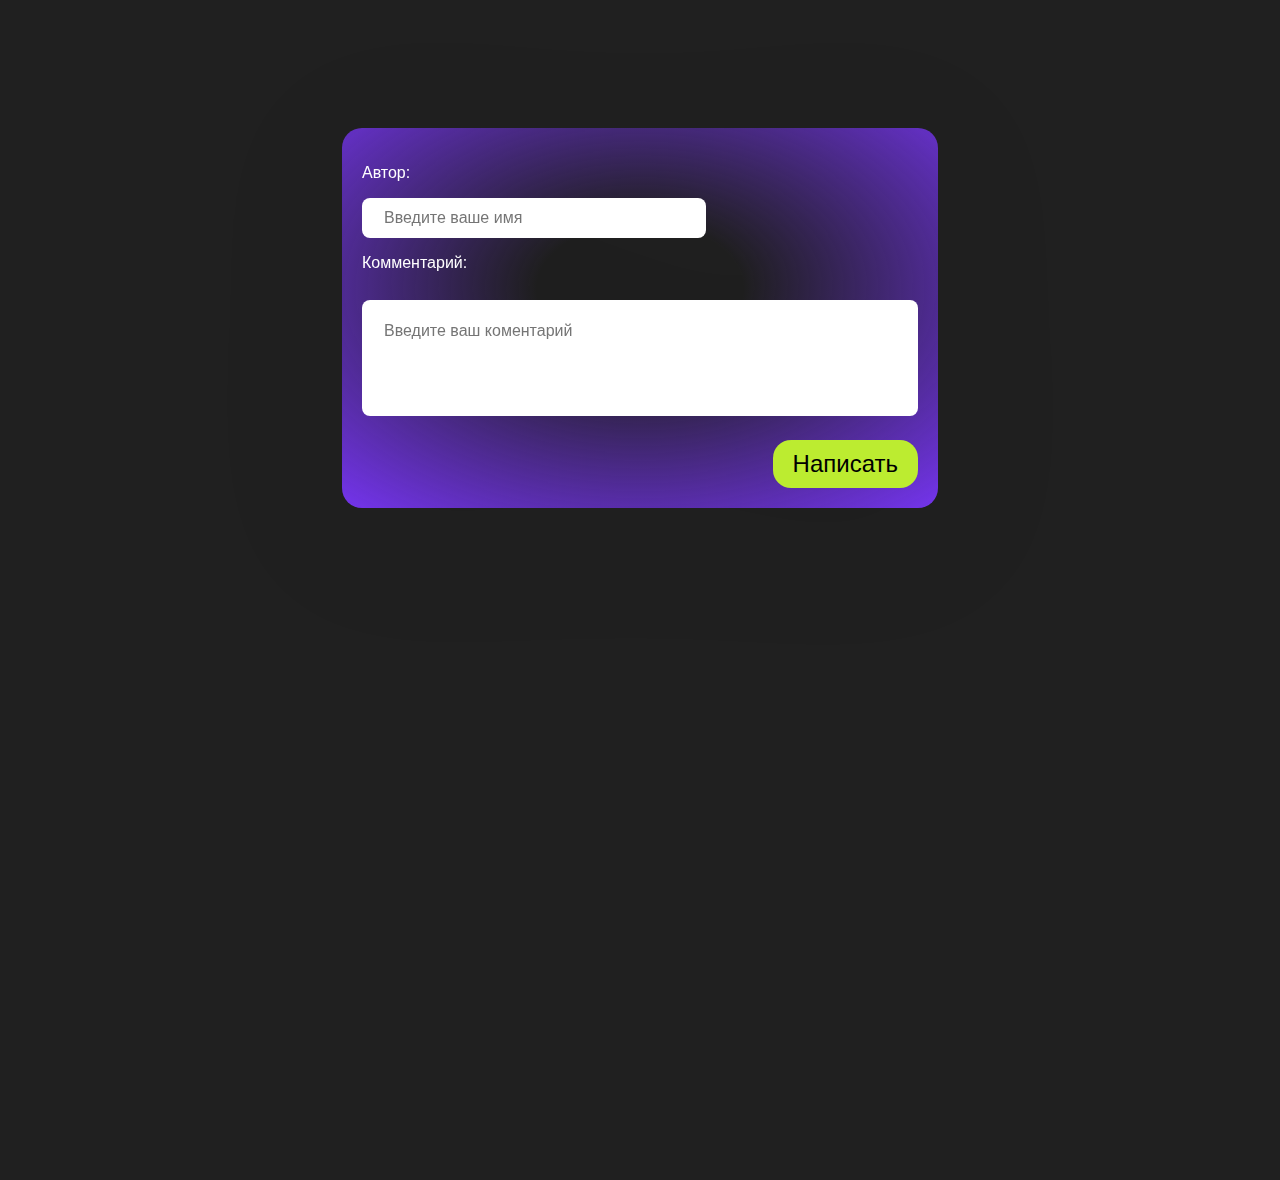
==== POST.html @ 89dcdd7a "catch" ====
<!DOCTYPE html>
<html>
  <head>
    <title>Проект "Комменты"</title>
    <meta charset="utf-8" />
    <link rel="stylesheet" href="styles.css" />
  </head>

  <body>
    <div class="container">
      <ul class="comments" id="list_wrapper">
        
      </ul>
      <div class="add-form">
        <p>Автор:</p>
        <input
          type="text"
          class="add-form-name"
          placeholder="Введите ваше имя"
          id="name_for_comment"
        />
        <p class="display_none quote_placeholder">Цитата:</p>
        <div class="display_none quote_placeholder">
          <textarea 
            class="quote_placeholder_textarea" 
            style="overflow: hidden;" 
            disabled="yes">
          </textarea>
          <button class="quote_placeholder_clear">Очистить</button>
        </div>
        <p>Комментарий:</p>
        <textarea
          type="textarea"
          class="add-form-text"
          placeholder="Введите ваш коментарий"
          rows="4"
          id="comment_area"
        ></textarea>
        <div class="add-form-row">
          <button class="add-form-button" id="button_submit">Написать</button>
        </div>
        
      </div>
    </div>
  </body>

  <script>
    "use strict";
    const buttonWrite = document.getElementById("button_submit");
    const nameInput = document.getElementById("name_for_comment");
    const commentItself = document.getElementById("comment_area");
    const newList = document.getElementById("list_wrapper");
    const quotePlaceholder = document.querySelector(".quote_placeholder_textarea")
    const quotePlaceholder_divs = document.querySelectorAll(".quote_placeholder")
    let stringifyArr = ""
    let stringifyName
    const randArr = [];
    let userOfQuote = '';
    quotePlaceholder.value = "";
    let uneditedARR = [];
    const clearButton = document.querySelector(".quote_placeholder_clear")
    clearButton.addEventListener("click", () => {
      quotePlaceholder.value = "";
      for (const element of quotePlaceholder_divs) {
        element.classList.add("display_none")
        }
      }
    )

    let everyUser = [
      {
        name: "Глеб Фокин",
        comment: "Это будет первый комментарий на этой странице",
        date: "12.02.22 12:18",
        likes: 3,
        active: "",
        index: 0,
        quote: ''
      },

      {
        name: "Варвара Н.",
        comment: "Мне нравится как оформлена эта страница! ❤",
        date: "13.02.22 19:22",
        likes: 75,
        active: "-active-like",
        index: 1,
        quote: ''
      }
    ]
    everyUser = []

    function renderGET(responseData) {
      randArr.length = 0
      let newwArr = responseData.comments
      for (let index = 0; index < newwArr.length; index++) {
          const randArr1 = [
          {
            name: "",
            comment: "",
            date: "",
            likes: 0,
            active: "",
            index: 0,
            quote: ""
          }
          ]
          let DATE = new Date(Date.parse(responseData.comments[index].date))
          let formattedDate = DATE.toLocaleString("en-GB", {
            week: "numeric",
            day: "numeric",
            month: "numeric",
            year: "2-digit",
            hour: "numeric",
            minute: "numeric"
          });
          
          let comment = responseData.comments[index].text;
          comment = comment.split('|||')
          formattedDate = formattedDate.replaceAll('/', '.');
          formattedDate = formattedDate.replaceAll(',', '');
          randArr1[0].name = responseData.comments[index].author.name
          randArr1[0].comment = comment[0]
          randArr1[0].date = formattedDate
          randArr1[0].likes = responseData.comments[index].likes
          randArr1[0].index = randArr.length
          randArr1[0].quote = comment[1]
          if (Number(responseData.comments[index].isLiked) === 1) {
            randArr1[0].active = "-active-like";
          } else {
            randArr1[0].active = "";
          }
          if (String(comment[1]) === String(undefined)) {
            randArr1[0].quote = ""
          }
          randArr.push(randArr1[0])
        }
        uneditedARR = newwArr
        everyUser = randArr
        renderStudents();
    }
    fetch("https://wedev-api.sky.pro/api/v1/:egor-epifancev/comments", {
      method: "GET"
    })
    .then((response) => {
      return response.json();
    })
    .then((responseData) => {  
        renderGET(responseData)
    });

    const inLikeButtonListeners = () => {
      const likeButtonElements = document.querySelectorAll(".like-button");
      for (const likeButtonElement of likeButtonElements) {
        likeButtonElement.addEventListener("click", () => {
          event.stopPropagation()
          const index = Number(likeButtonElement.dataset.index);
          for (let index1 = 0; index1 < everyUser.length; index1++) {
            if (everyUser[index1].index === index) {
              if (everyUser[index1].active === "") {
                everyUser[index1].likes += 1;
                everyUser[index1].active = "-active-like";
              } else {
                everyUser[index1].likes -= 1;
                everyUser[index1].active = "";
              }
            }
          }
          
          renderStudents();
        });
      }
    };

    const commentReply = () => {
      const commentReplyElements = document.querySelectorAll(".comment");
      for (const commentReplyElement of commentReplyElements) {
        commentReplyElement.addEventListener("click", () => {
          event.stopPropagation()
          const index = Number(commentReplyElement.dataset.index);
          for (let index1 = 0; index1 < everyUser.length; index1++) {
            if (everyUser[index1].index === index) {
              const textarea = document.querySelector(".quote_placeholder_textarea");
              textarea.value = everyUser[index1].comment;
              userOfQuote = everyUser[index1].name;
              for (const element of quotePlaceholder_divs) {
                element.classList.remove("display_none")
              }
            }
          }
          renderStudents();
        });
      }
    };

    const deleteButtons = () => {
      const deleteButtonsDivs = document.querySelectorAll(".delete")
      for (const deleteButton of deleteButtonsDivs) {
        deleteButton.addEventListener("click", () => {
          console.log("Element is in work!");
          event.stopPropagation()
          let id = Number(deleteButton.dataset.index)
          fetch ('https://wedev-api.sky.pro/api/v1/:egor-epifancev/comments/' + id, {
            method: 'DELETE' 
          })
          .then((response) => {
            return response.json();
          })
          .then((responseData) => {
            renderGET(responseData)
        });
          renderStudents();
        })
      }
    }

    const renderStudents = () => {
      const everyComment = everyUser
        .map((user, index) => {
          if ((user.quote !== "") && (index >= 1)) {
            return `
            <li class="comment" data-index="${index}">
              <div class="comment-header">
                <div>${user.name}</div>
                <div>${user.date}</div>
              </div>
              <div class="comment-body">
                <div class="comment-quote quote_background">
                  ${user.quote}
                </div>
                <div class="comment-text">
                  ${user.comment}
                </div>
              </div>
              <div class="comment-footer">
                <div class="delete" data-index="${uneditedARR[index].id}">
                  <svg style="color: white" xmlns="http://www.w3.org/2000/svg" width="30" height="30" fill="currentColor" class="bi bi-trash" viewBox="0 0 16 16"> <path d="M5.5 5.5A.5.5 0 0 1 6 6v6a.5.5 0 0 1-1 0V6a.5.5 0 0 1 .5-.5zm2.5 0a.5.5 0 0 1 .5.5v6a.5.5 0 0 1-1 0V6a.5.5 0 0 1 .5-.5zm3 .5a.5.5 0 0 0-1 0v6a.5.5 0 0 0 1 0V6z" fill="white"></path> <path fill-rule="evenodd" d="M14.5 3a1 1 0 0 1-1 1H13v9a2 2 0 0 1-2 2H5a2 2 0 0 1-2-2V4h-.5a1 1 0 0 1-1-1V2a1 1 0 0 1 1-1H6a1 1 0 0 1 1-1h2a1 1 0 0 1 1 1h3.5a1 1 0 0 1 1 1v1zM4.118 4 4 4.059V13a1 1 0 0 0 1 1h6a1 1 0 0 0 1-1V4.059L11.882 4H4.118zM2.5 3V2h11v1h-11z" fill="white"></path> </svg>
                </div>
                <div class="likes">
                  <span class="likes-counter">${user.likes}</span>
                  <button data-index="${index}" class="like-button ${user.active}"></button>
                </div>
              </div>
            </li>`;
          } else if (index < 1) {
            return `
            <li class="comment" data-index="${index}">
              <div class="comment-header">
                <div>${user.name}</div>
                <div>${user.date}</div>
              </div>
              <div class="comment-body">
                <div class="comment-text">
                  ${user.comment}
                </div>
              </div>
              <div class="comment-footer">
                <div class="likes_noDelete">
                  <span class="likes-counter">${user.likes}</span>
                  <button data-index="${index}" class="like-button ${user.active}"></button>
                </div>
              </div>
            </li>`;
          } else if (user.quote === "") {
            return `
            <li class="comment" data-index="${index}">
              <div class="comment-header">
                <div>${user.name}</div>
                <div>${user.date}</div>
              </div>
              <div class="comment-body">
                <div class="comment-text">
                  ${user.comment}
                </div>
              </div>
              <div class="comment-footer">
                <div class="delete" data-index="${uneditedARR[index].id}">
                  <svg style="color: white" xmlns="http://www.w3.org/2000/svg" width="30" height="30" fill="currentColor" class="bi bi-trash" viewBox="0 0 16 16"> <path d="M5.5 5.5A.5.5 0 0 1 6 6v6a.5.5 0 0 1-1 0V6a.5.5 0 0 1 .5-.5zm2.5 0a.5.5 0 0 1 .5.5v6a.5.5 0 0 1-1 0V6a.5.5 0 0 1 .5-.5zm3 .5a.5.5 0 0 0-1 0v6a.5.5 0 0 0 1 0V6z" fill="white"></path> <path fill-rule="evenodd" d="M14.5 3a1 1 0 0 1-1 1H13v9a2 2 0 0 1-2 2H5a2 2 0 0 1-2-2V4h-.5a1 1 0 0 1-1-1V2a1 1 0 0 1 1-1H6a1 1 0 0 1 1-1h2a1 1 0 0 1 1 1h3.5a1 1 0 0 1 1 1v1zM4.118 4 4 4.059V13a1 1 0 0 0 1 1h6a1 1 0 0 0 1-1V4.059L11.882 4H4.118zM2.5 3V2h11v1h-11z" fill="white"></path> </svg>
                </div>
                <div class="likes">
                  <span class="likes-counter">${user.likes}</span>
                  <button data-index="${index}" class="like-button ${user.active}"></button>
                </div>
              </div>
            </li>`;
          } 
          
        })
        .join("");
      newList.innerHTML = everyComment;

      inLikeButtonListeners()
      commentReply()
      deleteButtons()
    };
    
    renderStudents();

    buttonWrite.addEventListener("click", () => {
      const textarea = document.querySelector(".quote_placeholder_textarea")
      nameInput.value = nameInput.value.replaceAll("<", "&lt")
      nameInput.value = nameInput.value.replaceAll(">", "&gt")
      commentItself.value = commentItself.value.replaceAll("<", "&lt")
      commentItself.value = commentItself.value.replaceAll(">", "&gt")
      nameInput.classList.remove("error")
      commentItself.classList.remove("error")
      if ((nameInput.value === '') && (commentItself.value === '')) {
        nameInput.classList.add("error")
        commentItself.classList.add("error")
        return;
      }
      if (nameInput.value === '') {
        nameInput.classList.add("error")
        return;
      }
      if (commentItself.value === '') {
        commentItself.classList.add("error")
        return;
      }
      const date = new Date();
      let formattedDate = date.toLocaleString("en-GB", {
        day: "numeric",
        month: "numeric",
        year: "2-digit",
        hour: "numeric",
        minute: "numeric"
      });
      formattedDate = formattedDate.replaceAll('/', '.');
      formattedDate = formattedDate.replaceAll(',', '');
      if (textarea.value === "") {
        stringifyName = `${nameInput.value}`
        stringifyArr = `${commentItself.value}` 
      } else { 
        stringifyName = `${nameInput.value}`
        stringifyArr = `${commentItself.value}` + `|||` + `${textarea.value} - ${userOfQuote}`
      }
      let quoteValid = "";
      if (textarea.value === "") {
        quoteValid = ""
      } else {
        quoteValid = textarea.value + `- ${userOfQuote}`
      }
      
      buttonWrite.disabled = true;
      buttonWrite.textContent = "Загрузка."

        const intervalDD = setInterval(function() {
          console.log("smth");
          if (String(buttonWrite.textContent) === "Загрузка.") {
            buttonWrite.textContent = "Загрузка.."
            console.log("1");
          } else if (String(buttonWrite.textContent) === "Загрузка..") {
            buttonWrite.textContent = "Загрузка..."
            console.log("2");
          } else if (String(buttonWrite.textContent) === "Загрузка...") {
            buttonWrite.textContent = "Загрузка."
            console.log("3");
          }
        }, 500);
      
      console.log(stringifyArr, stringifyName);

      fetch("https://wedev-api.sky.pro/api/v1/:egor-epifancev/comments", {
        method: "POST",
        body: JSON.stringify({
          name: stringifyName,
          text: stringifyArr
        })
      })
      .then((response) => {
        const fetchPromise = fetch("https://wedev-api.sky.pro/api/v1/:egor-epifancev/comments", {
          method: "GET"
        })
      })
      .then((response) => {
        return response.json(); 
      })
      .then((responseData) => {
        renderGET(responseData)
        clearInterval(intervalDD)
        alert("Добавлен комментарий")
        buttonWrite.disabled = false;
        buttonWrite.textContent = "Написать"
        nameInput.value = "";
        quotePlaceholder.value = "";
        userOfQuote = "";
        for (const element of quotePlaceholder_divs) {
        element.classList.add("display_none")
        }
        commentItself.value = "";
      })
      .catch ((error) =>{
        buttonWrite.disabled = false;
        buttonWrite.textContent = "Написать"
        alert("Что-то пошло не так")
        clearInterval(intervalDD)
        console.log(error);
      })
    
      renderStudents();
      
      
    })

    
    
  </script>
</html>
---- styles.css ----
body {
  margin: 0;
}

.quote_background {
  background: #FFF;
  color: #000;
  padding: 10px;
  border-radius: 10px;
  margin-bottom: 10px;
}

.quote_placeholder {
  display: flex;
  justify-content: space-between;
  align-items: center;
  gap: 12px;
}
.quote_placeholder_textarea {
  background: #FFF;
  color: #000;
  font-size: 24px;
  font-style: italic;
  font-family: Helvetica;
  border-radius: 8px;
  border: none;
  width: 100%;
  resize: none;
  box-sizing: border-box;
  padding-left: 8px;
  padding-top: 8px;
  padding-bottom: 8px;
}

.quote_placeholder_clear {
  font-size: 24px;
  padding: 10px 20px;
  background-color: #bcec30;
  border: none;
  border-radius: 18px;
  cursor: pointer;
  height: 75%;
}
.container {
  font-family: Helvetica;
  color: #ffffff;
  display: flex;
  flex-direction: column;
  align-items: center;
  padding-top: 80px;
  padding-bottom: 200px;
  background: #202020;
  min-height: 100vh;
}
.error {
  background-color: rgba(255, 0, 0, 0.075);
}
.unclickable_button {
  background-color: #52583f;
}
.comments,
.comment {
  margin: 0;
  padding: 0;
  list-style: none;
}

.comment,
.add-form {
  width: 596px;
  box-sizing: border-box;
  background: radial-gradient(
    75.42% 75.42% at 50% 42.37%,
    rgba(53, 53, 53, 0) 22.92%,
    #7334ea 100%
  );
  filter: drop-shadow(0px 20px 67px rgba(0, 0, 0, 0.08));
  border-radius: 20px;
  word-wrap: break-word
}

.comments {
  display: flex;
  flex-direction: column;
  gap: 24px;
}

.comment {
  padding: 48px;
}

.comment-header {
  font-size: 16px;
  display: flex;
  justify-content: space-between;
}

.comment-footer {
  display: flex;
  justify-content: space-between;
}

.likes_noDelete {
  display: flex;
  justify-content: flex-end;
  align-items: center;
  width: 100%;
}

.comment-footer_old {
  display: flex;
  justify-content: flex-end;
}

.delete_button {
  width: 22px;
  height: 22px;
  transition: all 0.2s;
  & {
    scale: 0.9;
  }
}

.comment-body {
  margin-top: 32px;
  margin-bottom: 32px;
}

.comment-text {
  font-size: 32px;
}

.likes {
  display: flex;
  align-items: center;
}

.like-button {
  all: unset;
  cursor: pointer;
}

.likes-counter {
  font-size: 26px;
  margin-right: 8px;
}

.like-button {
  margin-left: 10px;
  background-image: url("data:image/svg+xml,%3Csvg width='22' height='20' viewBox='0 0 22 20' fill='none' xmlns='http://www.w3.org/2000/svg' %3E%3Cpath d='M11.11 16.9482L11 17.0572L10.879 16.9482C5.654 12.2507 2.2 9.14441 2.2 5.99455C2.2 3.81471 3.85 2.17984 6.05 2.17984C7.744 2.17984 9.394 3.26975 9.977 4.75204H12.023C12.606 3.26975 14.256 2.17984 15.95 2.17984C18.15 2.17984 19.8 3.81471 19.8 5.99455C19.8 9.14441 16.346 12.2507 11.11 16.9482ZM15.95 0C14.036 0 12.199 0.882834 11 2.26703C9.801 0.882834 7.964 0 6.05 0C2.662 0 0 2.6267 0 5.99455C0 10.1035 3.74 13.4714 9.405 18.5613L11 20L12.595 18.5613C18.26 13.4714 22 10.1035 22 5.99455C22 2.6267 19.338 0 15.95 0Z' fill='%23BCEC30' /%3E%3C/svg%3E");
  background-repeat: no-repeat;
  width: 22px;
  height: 22px;
}

.-active-like {
  background-image: url("data:image/svg+xml,%3Csvg width='22' height='20' viewBox='0 0 22 20' fill='none' xmlns='http://www.w3.org/2000/svg'%3E%3Cpath d='M15.95 0C14.036 0 12.199 0.882834 11 2.26703C9.801 0.882834 7.964 0 6.05 0C2.662 0 0 2.6267 0 5.99455C0 10.1035 3.74 13.4714 9.405 18.5613L11 20L12.595 18.5613C18.26 13.4714 22 10.1035 22 5.99455C22 2.6267 19.338 0 15.95 0Z' fill='%23BCEC30'/%3E%3C/svg%3E");
}

.add-form {
  padding: 20px;
  margin-top: 48px;
  display: flex;
  flex-direction: column;
}

.add-form-name,
.add-form-text {
  font-size: 16px;
  font-family: Helvetica;
  border-radius: 8px;
  border: none;
}

.add-form-name {
  width: 300px;
  padding: 11px 22px;
}

.add-form-text {
  margin-top: 12px;
  padding: 22px;
  resize: none;
}

.add-form-row {
  display: flex;
  justify-content: flex-end;
}

.add-form-button {
  margin-top: 24px;
  font-size: 24px;
  padding: 10px 20px;
  background-color: #bcec30;
  border: none;
  border-radius: 18px;
  cursor: pointer;
}

.add-form-button:hover {
  opacity: 0.9;
}

.display_none {
  display: none;
}
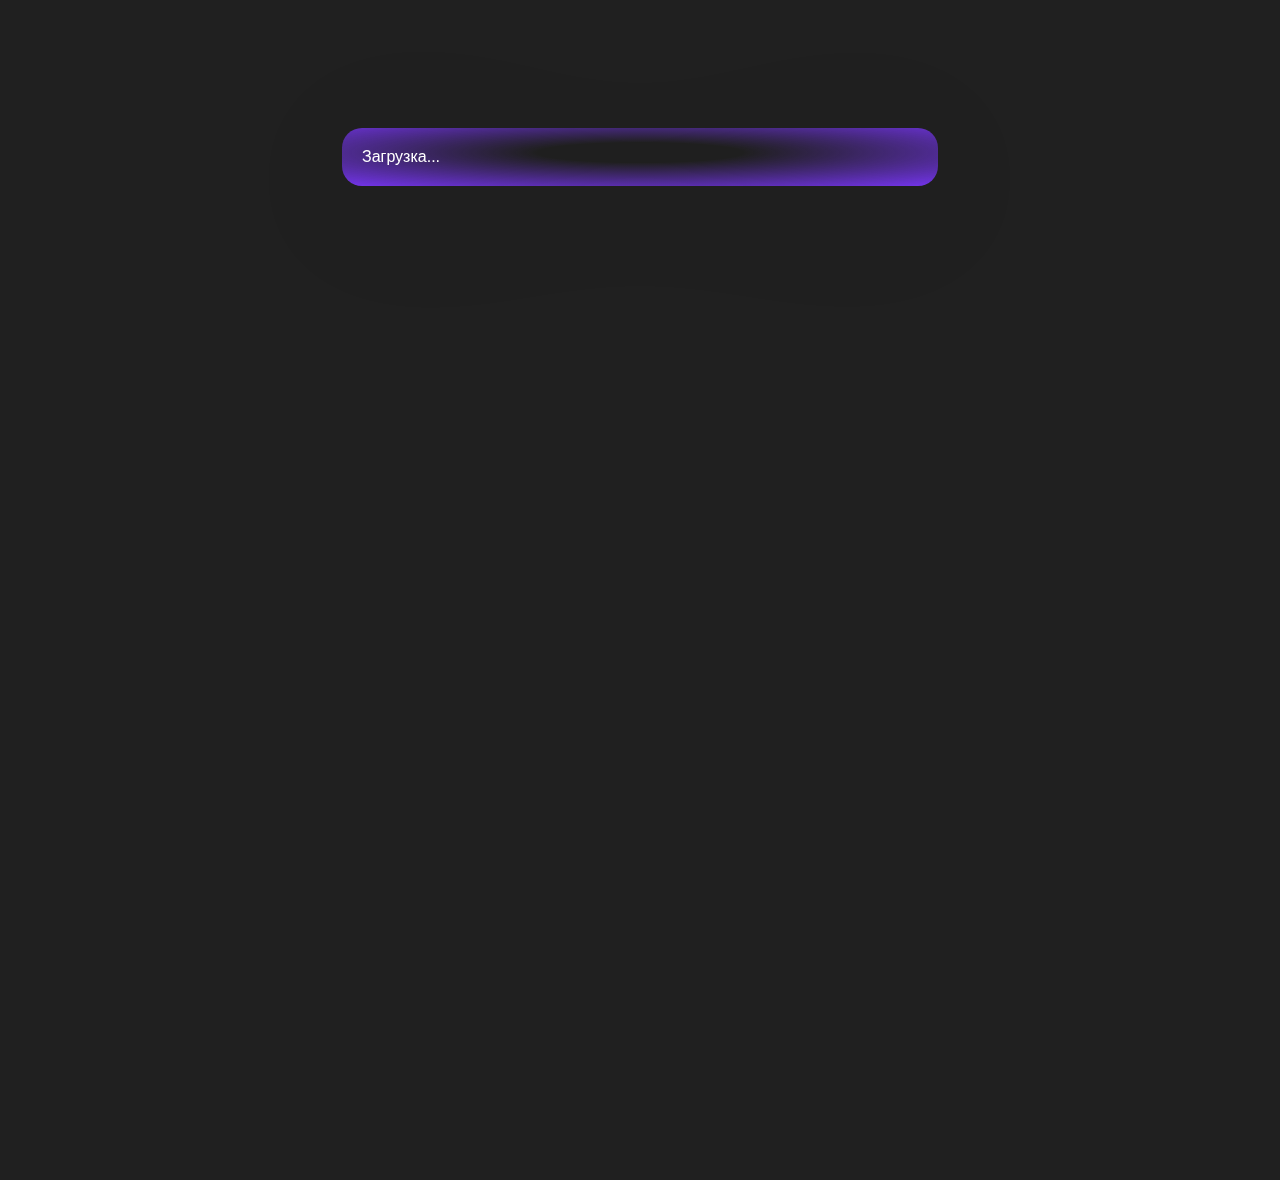
==== commit c5a84bab: "loader" ====
--- a/POST.html
+++ b/POST.html
@@ -11,7 +11,10 @@
       <ul class="comments" id="list_wrapper">
         
       </ul>
-      <div class="add-form">
+      <div class="loader">
+        Загрузка...
+      </div>
+      <div class="add-form display_none">
         <p>Автор:</p>
         <input
           type="text"
@@ -52,6 +55,8 @@
     const newList = document.getElementById("list_wrapper");
     const quotePlaceholder = document.querySelector(".quote_placeholder_textarea")
     const quotePlaceholder_divs = document.querySelectorAll(".quote_placeholder")
+    const formAdder = document.querySelector(".add-form")
+    const loader = document.querySelector(".loader")
     let stringifyArr = ""
     let stringifyName
     const randArr = [];
@@ -145,8 +150,10 @@
     .then((response) => {
       return response.json();
     })
-    .then((responseData) => {  
-        renderGET(responseData)
+    .then((responseData) => {
+      formAdder.classList.remove("display_none")  
+      loader.classList.add("display_none")
+      renderGET(responseData)
     });
 
     const inLikeButtonListeners = () => {
@@ -343,23 +350,11 @@
       
       buttonWrite.disabled = true;
       buttonWrite.textContent = "Загрузка."
-
-        const intervalDD = setInterval(function() {
-          console.log("smth");
-          if (String(buttonWrite.textContent) === "Загрузка.") {
-            buttonWrite.textContent = "Загрузка.."
-            console.log("1");
-          } else if (String(buttonWrite.textContent) === "Загрузка..") {
-            buttonWrite.textContent = "Загрузка..."
-            console.log("2");
-          } else if (String(buttonWrite.textContent) === "Загрузка...") {
-            buttonWrite.textContent = "Загрузка."
-            console.log("3");
-          }
-        }, 500);
-      
-      console.log(stringifyArr, stringifyName);
-
+      loader.textContent.replaceAll(" ", "")
+      console.log(loader);
+      console.log(formAdder);
+        
+      let ErrorNumber = 0
       fetch("https://wedev-api.sky.pro/api/v1/:egor-epifancev/comments", {
         method: "POST",
         body: JSON.stringify({
@@ -368,16 +363,37 @@
         })
       })
       .then((response) => {
-        const fetchPromise = fetch("https://wedev-api.sky.pro/api/v1/:egor-epifancev/comments", {
+        console.log("first");
+        formAdder.classList.add("display_none")
+        loader.classList.remove("display_none")
+        console.log(response.status);
+        if (response.status === 400) {
+          console.log("1");
+          ErrorNumber = 400
+          throw new Error()
+        } else if (response.status === 400) {
+          console.log("2");
+          ErrorNumber = 500
+          throw new Error("500")
+        }
+        
+      })
+      const fetchPromise = fetch("https://wedev-api.sky.pro/api/v1/:egor-epifancev/comments", {
           method: "GET"
-        })
       })
       .then((response) => {
-        return response.json(); 
+        console.log("second");
+        if ((response.status === 201) || (response.status === 200)){
+          return response.json(); 
+        } else {
+          throw new Error("Ошибка сервера")
+        }
+        
       })
       .then((responseData) => {
+        formAdder.classList.remove("display_none")
+        loader.classList.add("display_none")
         renderGET(responseData)
-        clearInterval(intervalDD)
         alert("Добавлен комментарий")
         buttonWrite.disabled = false;
         buttonWrite.textContent = "Написать"
@@ -385,24 +401,21 @@
         quotePlaceholder.value = "";
         userOfQuote = "";
         for (const element of quotePlaceholder_divs) {
-        element.classList.add("display_none")
+          element.classList.add("display_none")
         }
         commentItself.value = "";
       })
       .catch ((error) =>{
+        console.log(error);
+        if (ErrorNumber === 400) {
+          alert("Имя и комментарий должны быть длиннее 3-ех символов")
+        } else {
+          alert("Что-то пошло не так")
+        }
         buttonWrite.disabled = false;
         buttonWrite.textContent = "Написать"
-        alert("Что-то пошло не так")
-        clearInterval(intervalDD)
-        console.log(error);
-      })
-    
+      })
       renderStudents();
-      
-      
     })
-
-    
-    
   </script>
 </html>
--- a/styles.css
+++ b/styles.css
@@ -164,6 +164,24 @@
   flex-direction: column;
 }
 
+.loader {
+  padding: 20px;
+  margin-top: 48px;
+  display: flex;
+  flex-direction: column;
+  align-items: start;
+  width: 596px;
+  box-sizing: border-box;
+  background: radial-gradient(
+    75.42% 75.42% at 50% 42.37%,
+    rgba(53, 53, 53, 0) 22.92%,
+    #7334ea 100%
+  );
+  filter: drop-shadow(0px 20px 67px rgba(0, 0, 0, 0.08));
+  border-radius: 20px;
+  word-wrap: break-word
+}
+
 .add-form-name,
 .add-form-text {
   font-size: 16px;
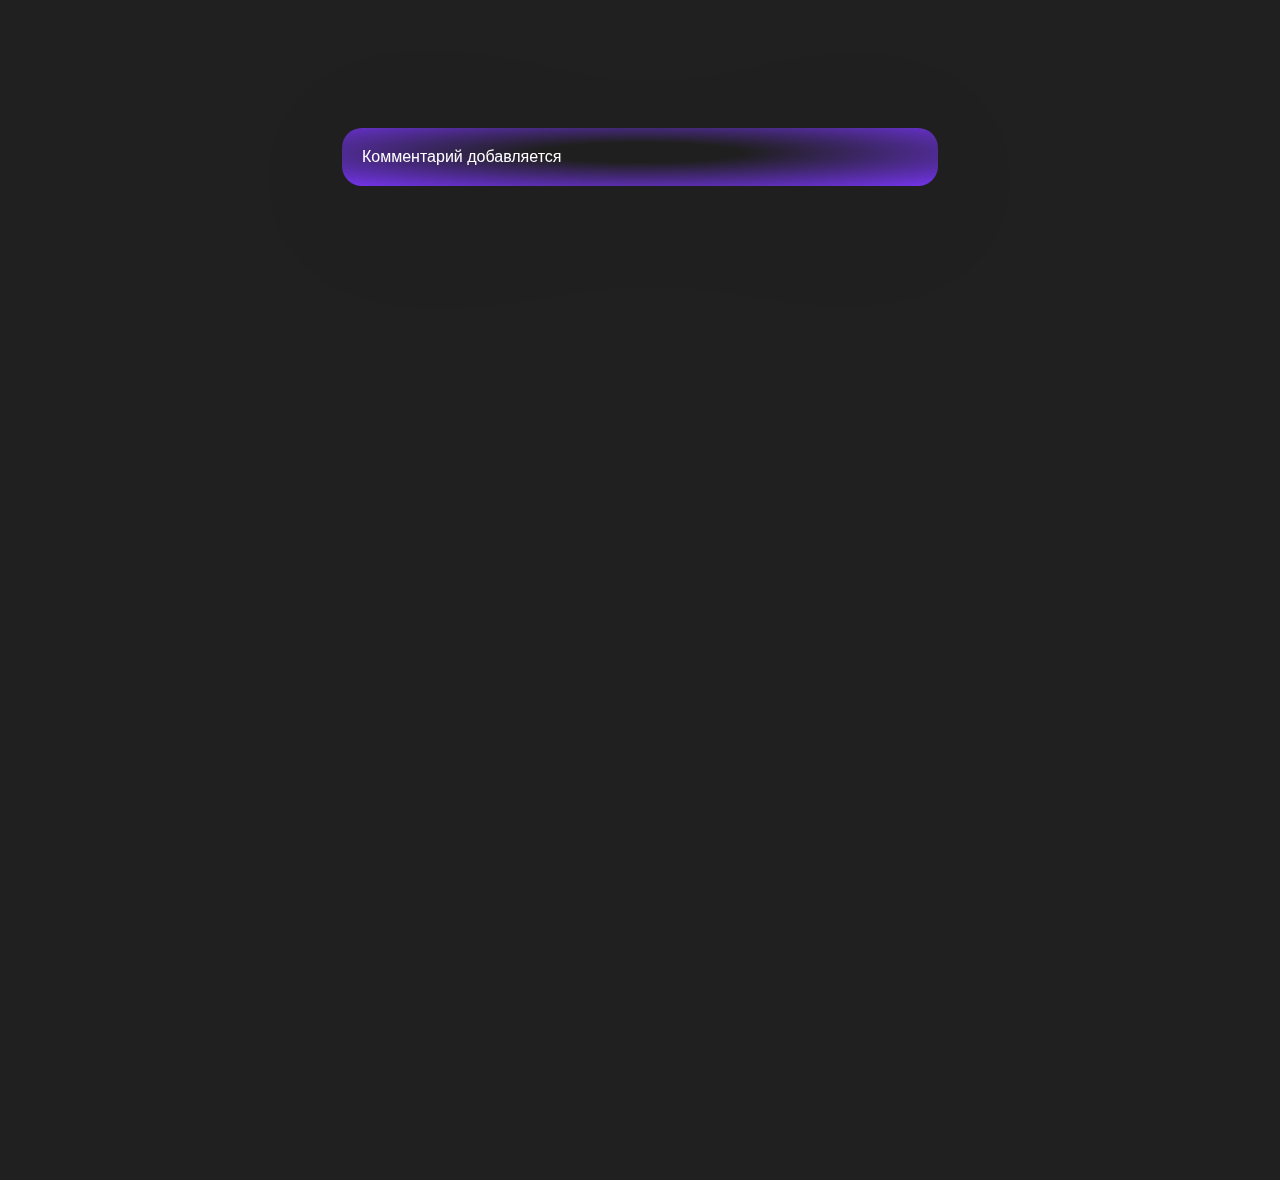
==== commit 2f77d321: "Formsdder is missing" ====
--- a/POST.html
+++ b/POST.html
@@ -12,7 +12,7 @@
         
       </ul>
       <div class="loader">
-        Загрузка...
+        Комментарий добавляется
       </div>
       <div class="add-form display_none">
         <p>Автор:</p>
@@ -349,7 +349,7 @@
       }
       
       buttonWrite.disabled = true;
-      buttonWrite.textContent = "Загрузка."
+      buttonWrite.textContent = "Комментарий добавляется."
       loader.textContent.replaceAll(" ", "")
       console.log(loader);
       console.log(formAdder);
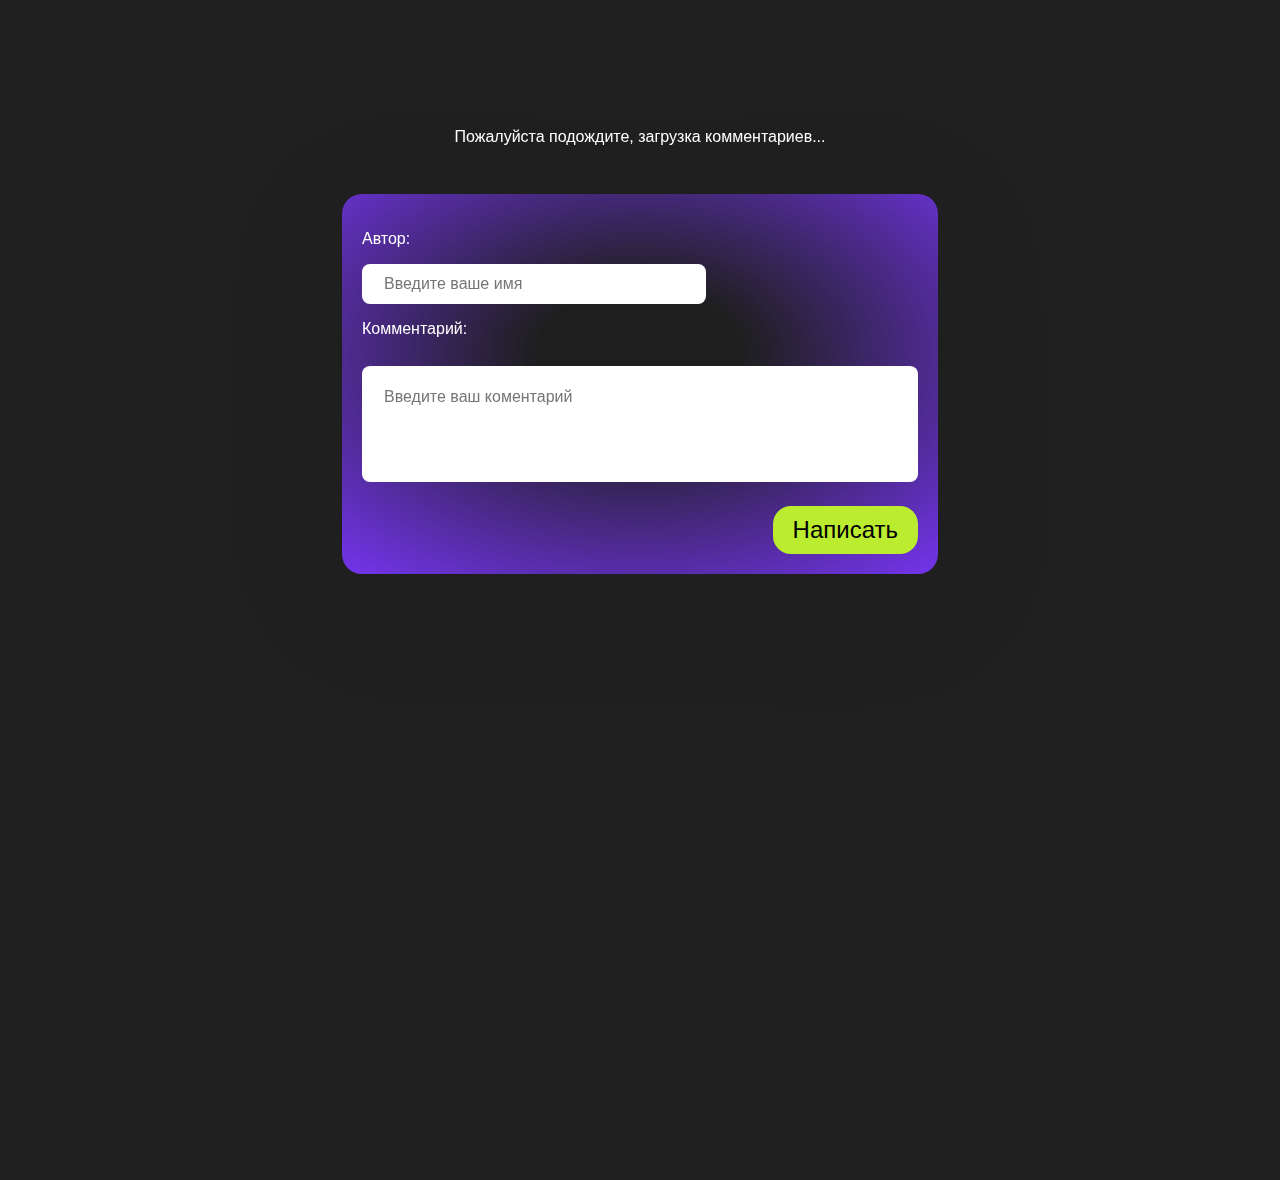
==== commit 0a15fa08: "fghfghfgh" ====
--- a/POST.html
+++ b/POST.html
@@ -12,9 +12,12 @@
         
       </ul>
       <div class="loader">
-        Комментарий добавляется
+        Пожалуйста подождите, загрузка комментариев...
       </div>
-      <div class="add-form display_none">
+      <div class="loader_1 display_none">
+        Загрузка комментария...
+      </div>
+      <div class="add-form">
         <p>Автор:</p>
         <input
           type="text"
@@ -57,6 +60,7 @@
     const quotePlaceholder_divs = document.querySelectorAll(".quote_placeholder")
     const formAdder = document.querySelector(".add-form")
     const loader = document.querySelector(".loader")
+    const loader_1 = document.querySelector(".loader_1")
     let stringifyArr = ""
     let stringifyName
     const randArr = [];
@@ -151,7 +155,6 @@
       return response.json();
     })
     .then((responseData) => {
-      formAdder.classList.remove("display_none")  
       loader.classList.add("display_none")
       renderGET(responseData)
     });
@@ -365,7 +368,7 @@
       .then((response) => {
         console.log("first");
         formAdder.classList.add("display_none")
-        loader.classList.remove("display_none")
+        loader_1.classList.remove("display_none")
         console.log(response.status);
         if (response.status === 400) {
           console.log("1");
@@ -392,7 +395,7 @@
       })
       .then((responseData) => {
         formAdder.classList.remove("display_none")
-        loader.classList.add("display_none")
+        loader_1.classList.add("display_none")
         renderGET(responseData)
         alert("Добавлен комментарий")
         buttonWrite.disabled = false;
--- a/styles.css
+++ b/styles.css
@@ -165,18 +165,26 @@
 }
 
 .loader {
-  padding: 20px;
   margin-top: 48px;
   display: flex;
   flex-direction: column;
-  align-items: start;
+  align-items: center;
   width: 596px;
   box-sizing: border-box;
-  background: radial-gradient(
-    75.42% 75.42% at 50% 42.37%,
-    rgba(53, 53, 53, 0) 22.92%,
-    #7334ea 100%
-  );
+  
+  filter: drop-shadow(0px 20px 67px rgba(0, 0, 0, 0.08));
+  border-radius: 20px;
+  word-wrap: break-word
+}
+
+.loader_1 {
+  margin-top: 48px;
+  display: flex;
+  flex-direction: column;
+  align-items: center;
+  width: 596px;
+  box-sizing: border-box;
+  
   filter: drop-shadow(0px 20px 67px rgba(0, 0, 0, 0.08));
   border-radius: 20px;
   word-wrap: break-word
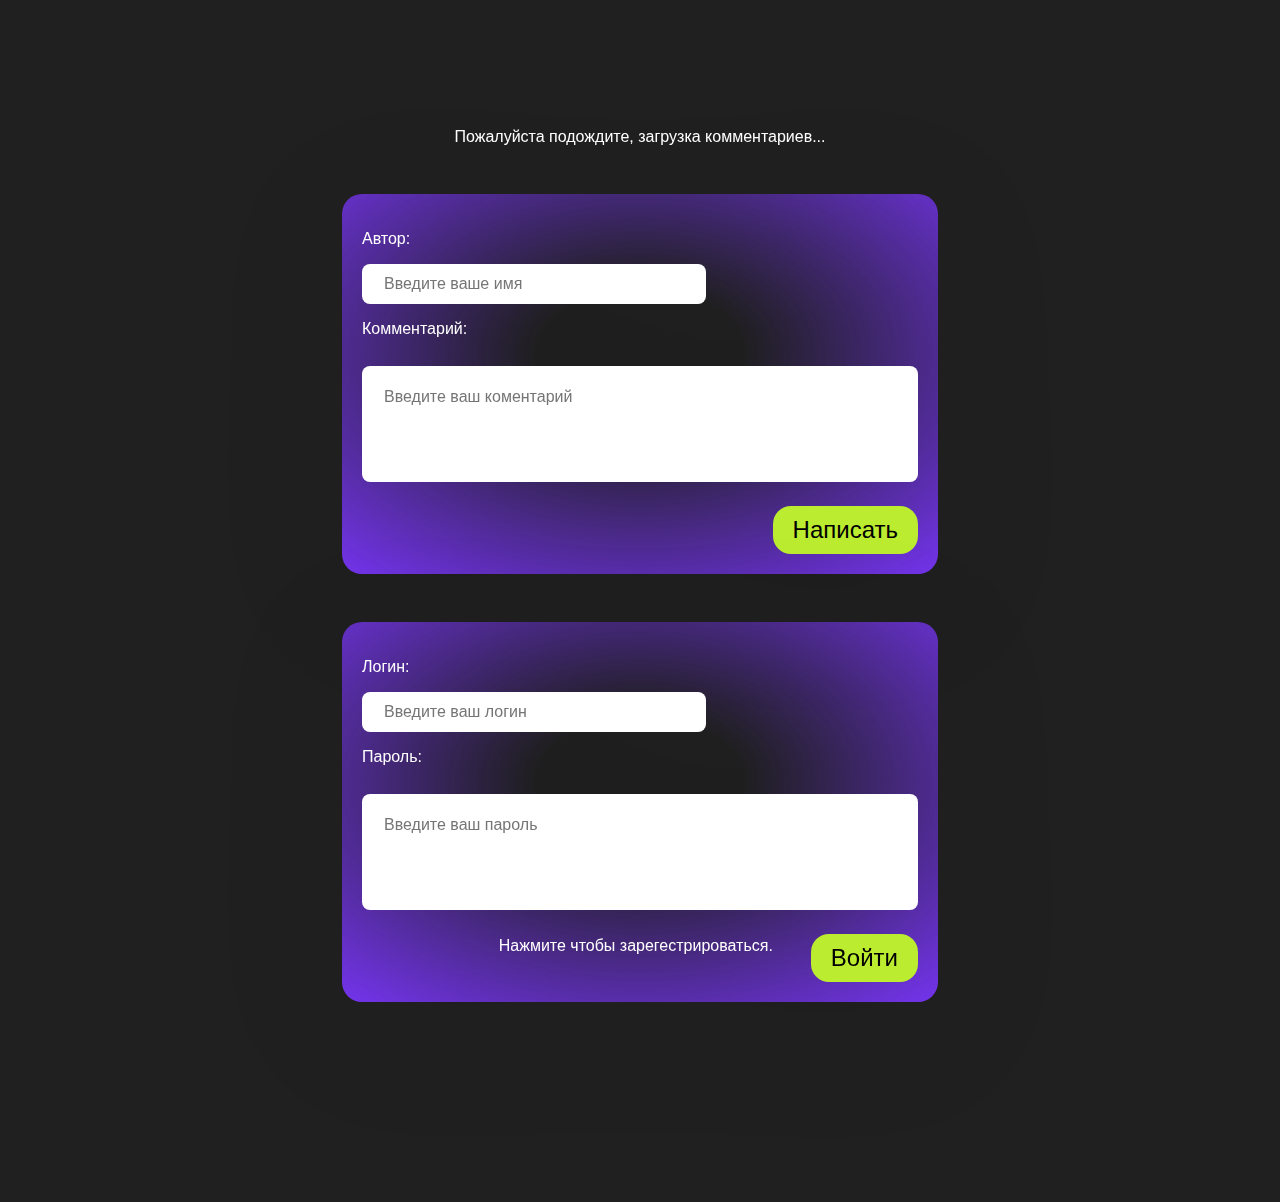
==== commit 7d53034d: "MIME problem" ====
--- a/POST.html
+++ b/POST.html
@@ -46,6 +46,27 @@
           <button class="add-form-button" id="button_submit">Написать</button>
         </div>
         
+      </div>
+      <div class="add-form">
+        <p>Логин:</p>
+        <input
+          type="text"
+          class="add-form-name"
+          placeholder="Введите ваш логин"
+          id="name_for_comment"
+        />
+        <p>Пароль:</p>
+        <textarea
+          type="textarea"
+          class="add-form-text"
+          placeholder="Введите ваш пароль"
+          rows="4"
+          id="comment_area"
+        ></textarea>
+        <div class="add-form-row">
+          <p>Нажмите чтобы зарегестрироваться.</p>
+          <button class="add-form-button" id="button_submit">Войти</button>
+        </div>
       </div>
     </div>
   </body>
--- a/styles.css
+++ b/styles.css
@@ -212,6 +212,9 @@
 .add-form-row {
   display: flex;
   justify-content: flex-end;
+  gap: 38px;
+  align-items: center;
+  
 }
 
 .add-form-button {
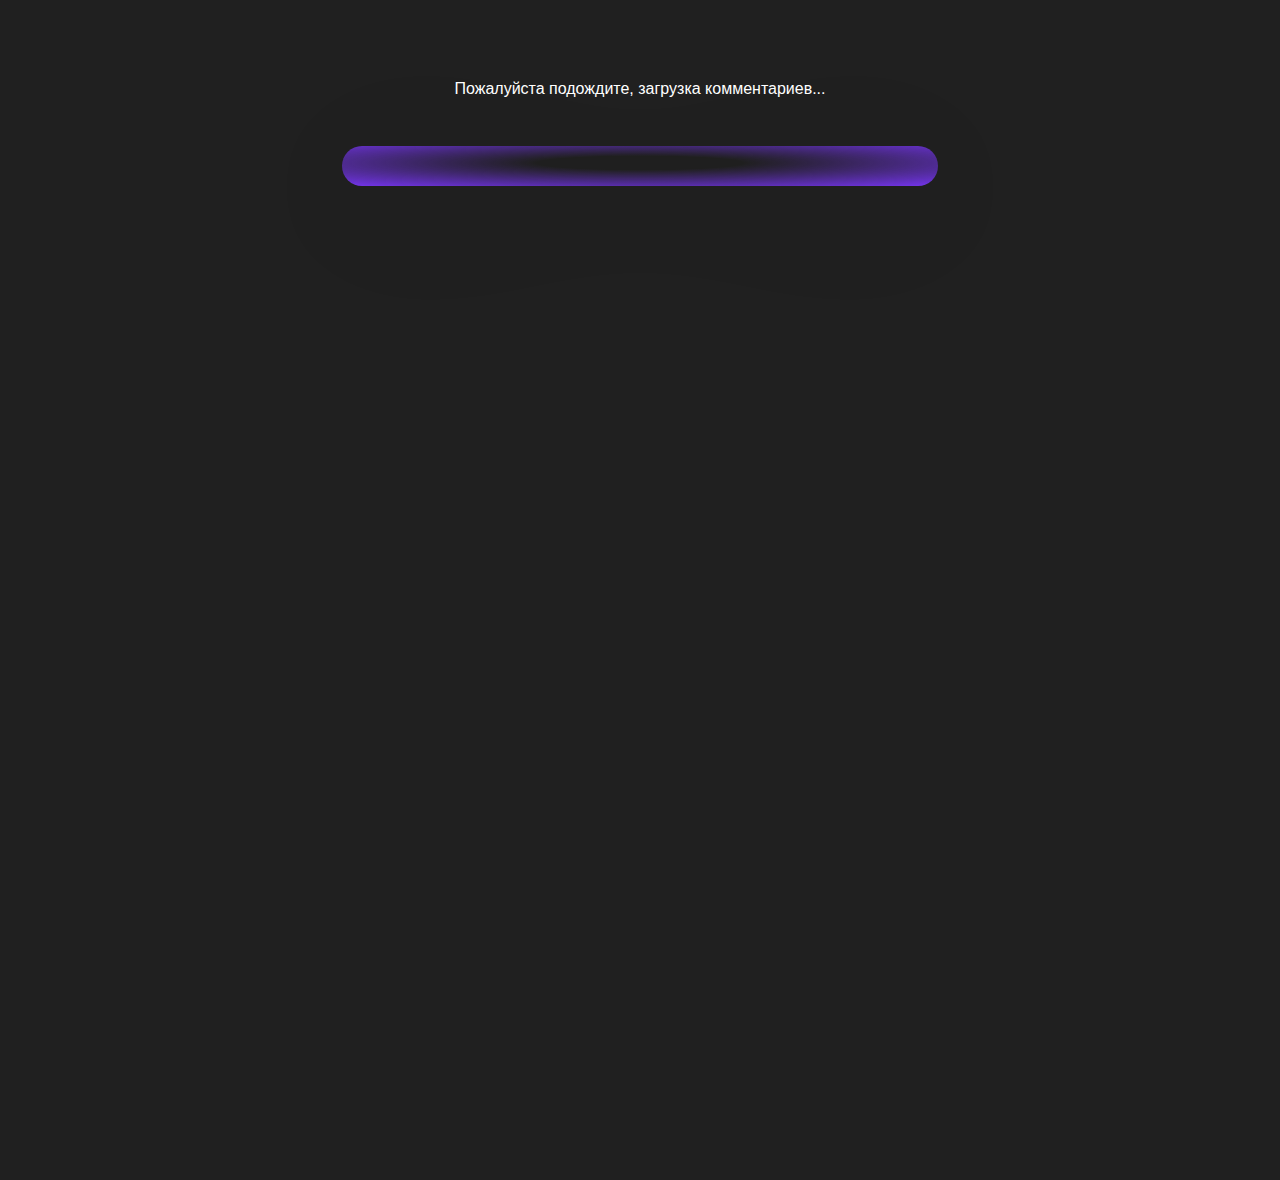
==== commit 1be7f5c6: "/" ====
--- a/POST.html
+++ b/POST.html
@@ -11,435 +11,17 @@
       <ul class="comments" id="list_wrapper">
         
       </ul>
-      <div class="loader">
+      <div class="loader_1">
         Пожалуйста подождите, загрузка комментариев...
       </div>
-      <div class="loader_1 display_none">
-        Загрузка комментария...
+      <div class="loader display_none">
+        Загрузка...
       </div>
       <div class="add-form">
-        <p>Автор:</p>
-        <input
-          type="text"
-          class="add-form-name"
-          placeholder="Введите ваше имя"
-          id="name_for_comment"
-        />
-        <p class="display_none quote_placeholder">Цитата:</p>
-        <div class="display_none quote_placeholder">
-          <textarea 
-            class="quote_placeholder_textarea" 
-            style="overflow: hidden;" 
-            disabled="yes">
-          </textarea>
-          <button class="quote_placeholder_clear">Очистить</button>
-        </div>
-        <p>Комментарий:</p>
-        <textarea
-          type="textarea"
-          class="add-form-text"
-          placeholder="Введите ваш коментарий"
-          rows="4"
-          id="comment_area"
-        ></textarea>
-        <div class="add-form-row">
-          <button class="add-form-button" id="button_submit">Написать</button>
-        </div>
         
       </div>
-      <div class="add-form">
-        <p>Логин:</p>
-        <input
-          type="text"
-          class="add-form-name"
-          placeholder="Введите ваш логин"
-          id="name_for_comment"
-        />
-        <p>Пароль:</p>
-        <textarea
-          type="textarea"
-          class="add-form-text"
-          placeholder="Введите ваш пароль"
-          rows="4"
-          id="comment_area"
-        ></textarea>
-        <div class="add-form-row">
-          <p>Нажмите чтобы зарегестрироваться.</p>
-          <button class="add-form-button" id="button_submit">Войти</button>
-        </div>
-      </div>
     </div>
+    <script type="module" src="./render.js"></script>
   </body>
 
-  <script>
-    "use strict";
-    const buttonWrite = document.getElementById("button_submit");
-    const nameInput = document.getElementById("name_for_comment");
-    const commentItself = document.getElementById("comment_area");
-    const newList = document.getElementById("list_wrapper");
-    const quotePlaceholder = document.querySelector(".quote_placeholder_textarea")
-    const quotePlaceholder_divs = document.querySelectorAll(".quote_placeholder")
-    const formAdder = document.querySelector(".add-form")
-    const loader = document.querySelector(".loader")
-    const loader_1 = document.querySelector(".loader_1")
-    let stringifyArr = ""
-    let stringifyName
-    const randArr = [];
-    let userOfQuote = '';
-    quotePlaceholder.value = "";
-    let uneditedARR = [];
-    const clearButton = document.querySelector(".quote_placeholder_clear")
-    clearButton.addEventListener("click", () => {
-      quotePlaceholder.value = "";
-      for (const element of quotePlaceholder_divs) {
-        element.classList.add("display_none")
-        }
-      }
-    )
-
-    let everyUser = [
-      {
-        name: "Глеб Фокин",
-        comment: "Это будет первый комментарий на этой странице",
-        date: "12.02.22 12:18",
-        likes: 3,
-        active: "",
-        index: 0,
-        quote: ''
-      },
-
-      {
-        name: "Варвара Н.",
-        comment: "Мне нравится как оформлена эта страница! ❤",
-        date: "13.02.22 19:22",
-        likes: 75,
-        active: "-active-like",
-        index: 1,
-        quote: ''
-      }
-    ]
-    everyUser = []
-
-    function renderGET(responseData) {
-      randArr.length = 0
-      let newwArr = responseData.comments
-      for (let index = 0; index < newwArr.length; index++) {
-          const randArr1 = [
-          {
-            name: "",
-            comment: "",
-            date: "",
-            likes: 0,
-            active: "",
-            index: 0,
-            quote: ""
-          }
-          ]
-          let DATE = new Date(Date.parse(responseData.comments[index].date))
-          let formattedDate = DATE.toLocaleString("en-GB", {
-            week: "numeric",
-            day: "numeric",
-            month: "numeric",
-            year: "2-digit",
-            hour: "numeric",
-            minute: "numeric"
-          });
-          
-          let comment = responseData.comments[index].text;
-          comment = comment.split('|||')
-          formattedDate = formattedDate.replaceAll('/', '.');
-          formattedDate = formattedDate.replaceAll(',', '');
-          randArr1[0].name = responseData.comments[index].author.name
-          randArr1[0].comment = comment[0]
-          randArr1[0].date = formattedDate
-          randArr1[0].likes = responseData.comments[index].likes
-          randArr1[0].index = randArr.length
-          randArr1[0].quote = comment[1]
-          if (Number(responseData.comments[index].isLiked) === 1) {
-            randArr1[0].active = "-active-like";
-          } else {
-            randArr1[0].active = "";
-          }
-          if (String(comment[1]) === String(undefined)) {
-            randArr1[0].quote = ""
-          }
-          randArr.push(randArr1[0])
-        }
-        uneditedARR = newwArr
-        everyUser = randArr
-        renderStudents();
-    }
-    fetch("https://wedev-api.sky.pro/api/v1/:egor-epifancev/comments", {
-      method: "GET"
-    })
-    .then((response) => {
-      return response.json();
-    })
-    .then((responseData) => {
-      loader.classList.add("display_none")
-      renderGET(responseData)
-    });
-
-    const inLikeButtonListeners = () => {
-      const likeButtonElements = document.querySelectorAll(".like-button");
-      for (const likeButtonElement of likeButtonElements) {
-        likeButtonElement.addEventListener("click", () => {
-          event.stopPropagation()
-          const index = Number(likeButtonElement.dataset.index);
-          for (let index1 = 0; index1 < everyUser.length; index1++) {
-            if (everyUser[index1].index === index) {
-              if (everyUser[index1].active === "") {
-                everyUser[index1].likes += 1;
-                everyUser[index1].active = "-active-like";
-              } else {
-                everyUser[index1].likes -= 1;
-                everyUser[index1].active = "";
-              }
-            }
-          }
-          
-          renderStudents();
-        });
-      }
-    };
-
-    const commentReply = () => {
-      const commentReplyElements = document.querySelectorAll(".comment");
-      for (const commentReplyElement of commentReplyElements) {
-        commentReplyElement.addEventListener("click", () => {
-          event.stopPropagation()
-          const index = Number(commentReplyElement.dataset.index);
-          for (let index1 = 0; index1 < everyUser.length; index1++) {
-            if (everyUser[index1].index === index) {
-              const textarea = document.querySelector(".quote_placeholder_textarea");
-              textarea.value = everyUser[index1].comment;
-              userOfQuote = everyUser[index1].name;
-              for (const element of quotePlaceholder_divs) {
-                element.classList.remove("display_none")
-              }
-            }
-          }
-          renderStudents();
-        });
-      }
-    };
-
-    const deleteButtons = () => {
-      const deleteButtonsDivs = document.querySelectorAll(".delete")
-      for (const deleteButton of deleteButtonsDivs) {
-        deleteButton.addEventListener("click", () => {
-          console.log("Element is in work!");
-          event.stopPropagation()
-          let id = Number(deleteButton.dataset.index)
-          fetch ('https://wedev-api.sky.pro/api/v1/:egor-epifancev/comments/' + id, {
-            method: 'DELETE' 
-          })
-          .then((response) => {
-            return response.json();
-          })
-          .then((responseData) => {
-            renderGET(responseData)
-        });
-          renderStudents();
-        })
-      }
-    }
-
-    const renderStudents = () => {
-      const everyComment = everyUser
-        .map((user, index) => {
-          if ((user.quote !== "") && (index >= 1)) {
-            return `
-            <li class="comment" data-index="${index}">
-              <div class="comment-header">
-                <div>${user.name}</div>
-                <div>${user.date}</div>
-              </div>
-              <div class="comment-body">
-                <div class="comment-quote quote_background">
-                  ${user.quote}
-                </div>
-                <div class="comment-text">
-                  ${user.comment}
-                </div>
-              </div>
-              <div class="comment-footer">
-                <div class="delete" data-index="${uneditedARR[index].id}">
-                  <svg style="color: white" xmlns="http://www.w3.org/2000/svg" width="30" height="30" fill="currentColor" class="bi bi-trash" viewBox="0 0 16 16"> <path d="M5.5 5.5A.5.5 0 0 1 6 6v6a.5.5 0 0 1-1 0V6a.5.5 0 0 1 .5-.5zm2.5 0a.5.5 0 0 1 .5.5v6a.5.5 0 0 1-1 0V6a.5.5 0 0 1 .5-.5zm3 .5a.5.5 0 0 0-1 0v6a.5.5 0 0 0 1 0V6z" fill="white"></path> <path fill-rule="evenodd" d="M14.5 3a1 1 0 0 1-1 1H13v9a2 2 0 0 1-2 2H5a2 2 0 0 1-2-2V4h-.5a1 1 0 0 1-1-1V2a1 1 0 0 1 1-1H6a1 1 0 0 1 1-1h2a1 1 0 0 1 1 1h3.5a1 1 0 0 1 1 1v1zM4.118 4 4 4.059V13a1 1 0 0 0 1 1h6a1 1 0 0 0 1-1V4.059L11.882 4H4.118zM2.5 3V2h11v1h-11z" fill="white"></path> </svg>
-                </div>
-                <div class="likes">
-                  <span class="likes-counter">${user.likes}</span>
-                  <button data-index="${index}" class="like-button ${user.active}"></button>
-                </div>
-              </div>
-            </li>`;
-          } else if (index < 1) {
-            return `
-            <li class="comment" data-index="${index}">
-              <div class="comment-header">
-                <div>${user.name}</div>
-                <div>${user.date}</div>
-              </div>
-              <div class="comment-body">
-                <div class="comment-text">
-                  ${user.comment}
-                </div>
-              </div>
-              <div class="comment-footer">
-                <div class="likes_noDelete">
-                  <span class="likes-counter">${user.likes}</span>
-                  <button data-index="${index}" class="like-button ${user.active}"></button>
-                </div>
-              </div>
-            </li>`;
-          } else if (user.quote === "") {
-            return `
-            <li class="comment" data-index="${index}">
-              <div class="comment-header">
-                <div>${user.name}</div>
-                <div>${user.date}</div>
-              </div>
-              <div class="comment-body">
-                <div class="comment-text">
-                  ${user.comment}
-                </div>
-              </div>
-              <div class="comment-footer">
-                <div class="delete" data-index="${uneditedARR[index].id}">
-                  <svg style="color: white" xmlns="http://www.w3.org/2000/svg" width="30" height="30" fill="currentColor" class="bi bi-trash" viewBox="0 0 16 16"> <path d="M5.5 5.5A.5.5 0 0 1 6 6v6a.5.5 0 0 1-1 0V6a.5.5 0 0 1 .5-.5zm2.5 0a.5.5 0 0 1 .5.5v6a.5.5 0 0 1-1 0V6a.5.5 0 0 1 .5-.5zm3 .5a.5.5 0 0 0-1 0v6a.5.5 0 0 0 1 0V6z" fill="white"></path> <path fill-rule="evenodd" d="M14.5 3a1 1 0 0 1-1 1H13v9a2 2 0 0 1-2 2H5a2 2 0 0 1-2-2V4h-.5a1 1 0 0 1-1-1V2a1 1 0 0 1 1-1H6a1 1 0 0 1 1-1h2a1 1 0 0 1 1 1h3.5a1 1 0 0 1 1 1v1zM4.118 4 4 4.059V13a1 1 0 0 0 1 1h6a1 1 0 0 0 1-1V4.059L11.882 4H4.118zM2.5 3V2h11v1h-11z" fill="white"></path> </svg>
-                </div>
-                <div class="likes">
-                  <span class="likes-counter">${user.likes}</span>
-                  <button data-index="${index}" class="like-button ${user.active}"></button>
-                </div>
-              </div>
-            </li>`;
-          } 
-          
-        })
-        .join("");
-      newList.innerHTML = everyComment;
-
-      inLikeButtonListeners()
-      commentReply()
-      deleteButtons()
-    };
-    
-    renderStudents();
-
-    buttonWrite.addEventListener("click", () => {
-      const textarea = document.querySelector(".quote_placeholder_textarea")
-      nameInput.value = nameInput.value.replaceAll("<", "&lt")
-      nameInput.value = nameInput.value.replaceAll(">", "&gt")
-      commentItself.value = commentItself.value.replaceAll("<", "&lt")
-      commentItself.value = commentItself.value.replaceAll(">", "&gt")
-      nameInput.classList.remove("error")
-      commentItself.classList.remove("error")
-      if ((nameInput.value === '') && (commentItself.value === '')) {
-        nameInput.classList.add("error")
-        commentItself.classList.add("error")
-        return;
-      }
-      if (nameInput.value === '') {
-        nameInput.classList.add("error")
-        return;
-      }
-      if (commentItself.value === '') {
-        commentItself.classList.add("error")
-        return;
-      }
-      const date = new Date();
-      let formattedDate = date.toLocaleString("en-GB", {
-        day: "numeric",
-        month: "numeric",
-        year: "2-digit",
-        hour: "numeric",
-        minute: "numeric"
-      });
-      formattedDate = formattedDate.replaceAll('/', '.');
-      formattedDate = formattedDate.replaceAll(',', '');
-      if (textarea.value === "") {
-        stringifyName = `${nameInput.value}`
-        stringifyArr = `${commentItself.value}` 
-      } else { 
-        stringifyName = `${nameInput.value}`
-        stringifyArr = `${commentItself.value}` + `|||` + `${textarea.value} - ${userOfQuote}`
-      }
-      let quoteValid = "";
-      if (textarea.value === "") {
-        quoteValid = ""
-      } else {
-        quoteValid = textarea.value + `- ${userOfQuote}`
-      }
-      
-      buttonWrite.disabled = true;
-      buttonWrite.textContent = "Комментарий добавляется."
-      loader.textContent.replaceAll(" ", "")
-      console.log(loader);
-      console.log(formAdder);
-        
-      let ErrorNumber = 0
-      fetch("https://wedev-api.sky.pro/api/v1/:egor-epifancev/comments", {
-        method: "POST",
-        body: JSON.stringify({
-          name: stringifyName,
-          text: stringifyArr
-        })
-      })
-      .then((response) => {
-        console.log("first");
-        formAdder.classList.add("display_none")
-        loader_1.classList.remove("display_none")
-        console.log(response.status);
-        if (response.status === 400) {
-          console.log("1");
-          ErrorNumber = 400
-          throw new Error()
-        } else if (response.status === 400) {
-          console.log("2");
-          ErrorNumber = 500
-          throw new Error("500")
-        }
-        
-      })
-      const fetchPromise = fetch("https://wedev-api.sky.pro/api/v1/:egor-epifancev/comments", {
-          method: "GET"
-      })
-      .then((response) => {
-        console.log("second");
-        if ((response.status === 201) || (response.status === 200)){
-          return response.json(); 
-        } else {
-          throw new Error("Ошибка сервера")
-        }
-        
-      })
-      .then((responseData) => {
-        formAdder.classList.remove("display_none")
-        loader_1.classList.add("display_none")
-        renderGET(responseData)
-        alert("Добавлен комментарий")
-        buttonWrite.disabled = false;
-        buttonWrite.textContent = "Написать"
-        nameInput.value = "";
-        quotePlaceholder.value = "";
-        userOfQuote = "";
-        for (const element of quotePlaceholder_divs) {
-          element.classList.add("display_none")
-        }
-        commentItself.value = "";
-      })
-      .catch ((error) =>{
-        console.log(error);
-        if (ErrorNumber === 400) {
-          alert("Имя и комментарий должны быть длиннее 3-ех символов")
-        } else {
-          alert("Что-то пошло не так")
-        }
-        buttonWrite.disabled = false;
-        buttonWrite.textContent = "Написать"
-      })
-      renderStudents();
-    })
-  </script>
 </html>
--- a/styles.css
+++ b/styles.css
@@ -165,26 +165,18 @@
 }
 
 .loader {
+  padding: 20px;
   margin-top: 48px;
   display: flex;
   flex-direction: column;
-  align-items: center;
+  align-items: start;
   width: 596px;
   box-sizing: border-box;
-  
-  filter: drop-shadow(0px 20px 67px rgba(0, 0, 0, 0.08));
-  border-radius: 20px;
-  word-wrap: break-word
-}
-
-.loader_1 {
-  margin-top: 48px;
-  display: flex;
-  flex-direction: column;
-  align-items: center;
-  width: 596px;
-  box-sizing: border-box;
-  
+  background: radial-gradient(
+    75.42% 75.42% at 50% 42.37%,
+    rgba(53, 53, 53, 0) 22.92%,
+    #7334ea 100%
+  );
   filter: drop-shadow(0px 20px 67px rgba(0, 0, 0, 0.08));
   border-radius: 20px;
   word-wrap: break-word
@@ -212,9 +204,12 @@
 .add-form-row {
   display: flex;
   justify-content: flex-end;
+}
+.add-form-row_1 {
+  display: flex;
+  justify-content: flex-end;
+  align-items: center;
   gap: 38px;
-  align-items: center;
-  
 }
 
 .add-form-button {
